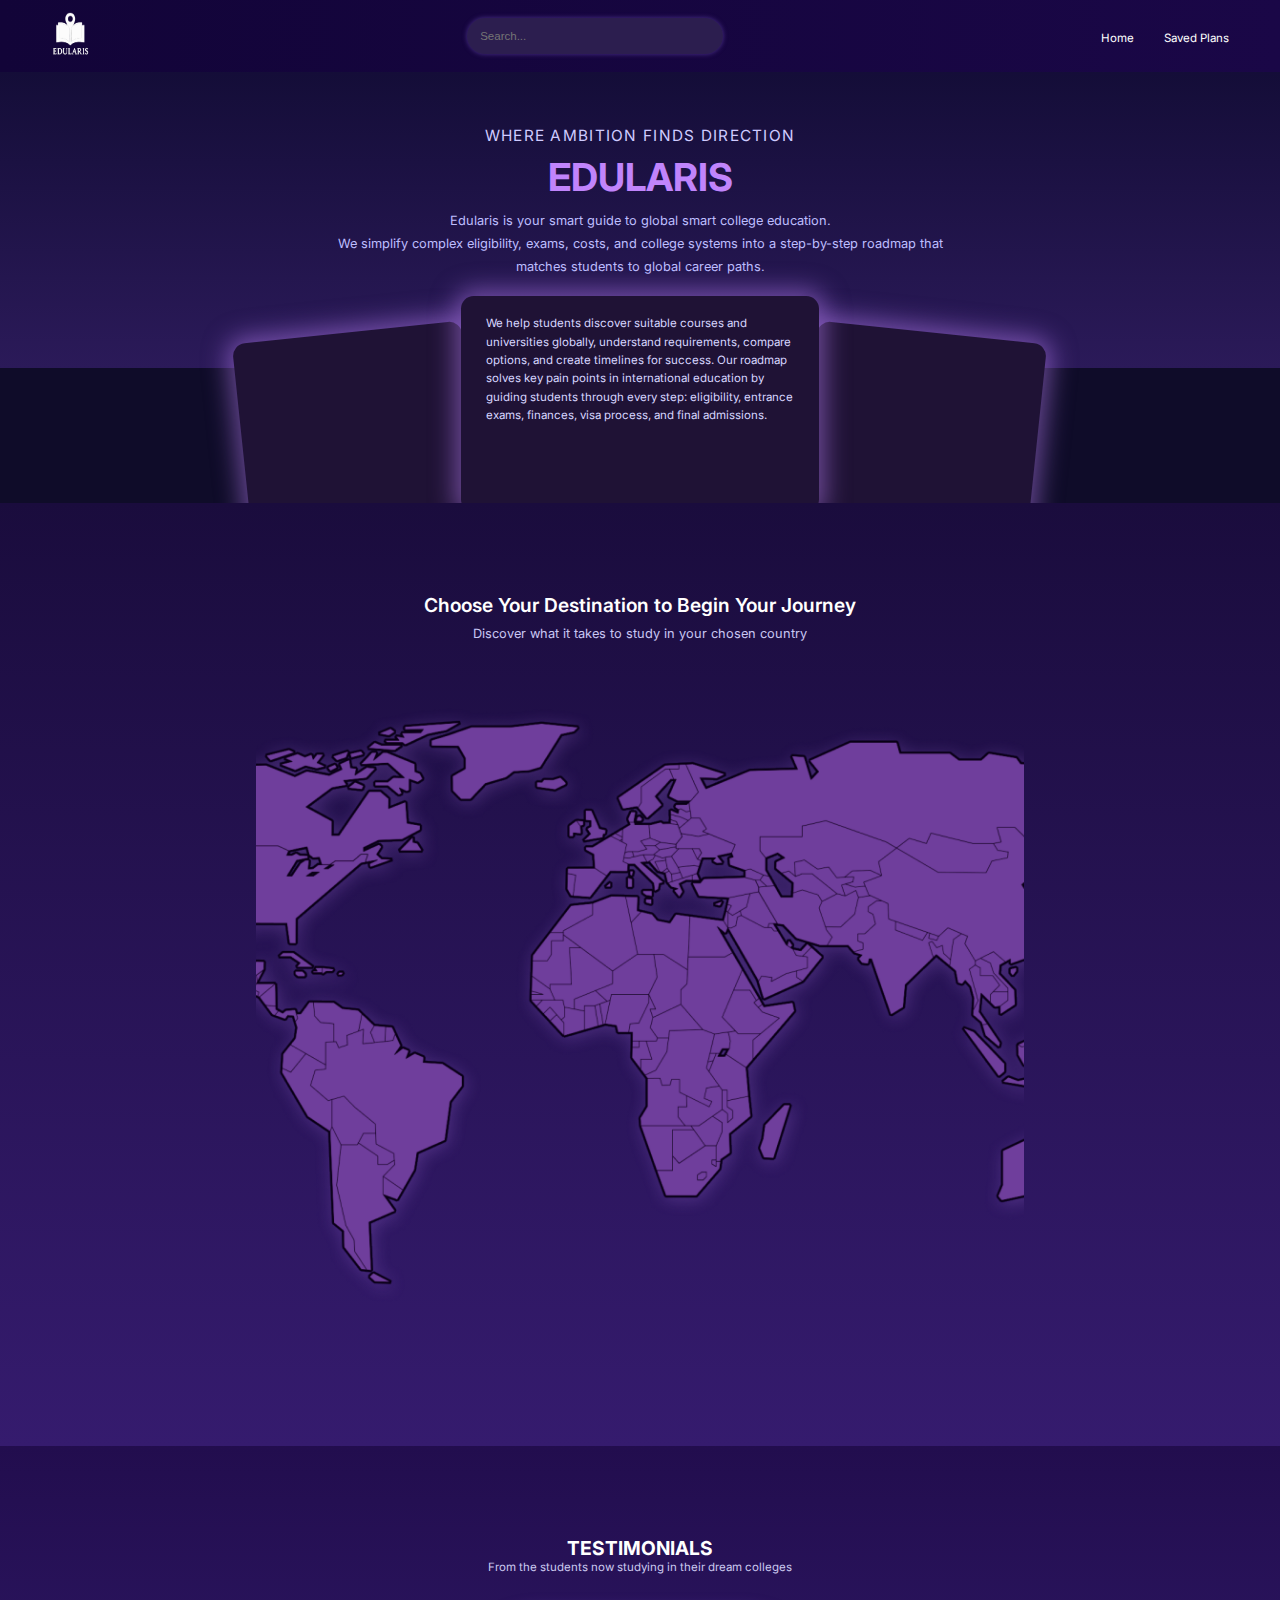
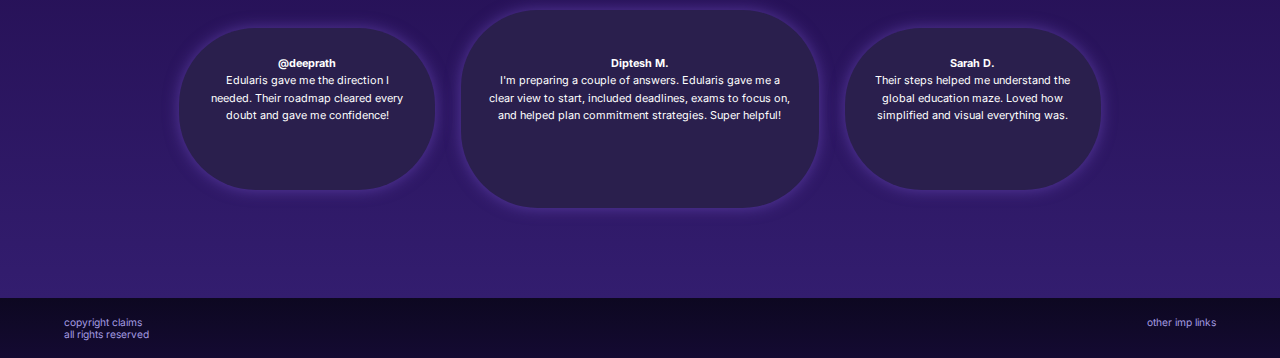
==== docs/index.html @ 0e7fc8b9 "Create index.html" ====
<!DOCTYPE html>
<html lang="en">
<head>
  <meta charset="UTF-8" />
  <meta name="viewport" content="width=device-width, initial-scale=1.0"/>
  <title>Edularis</title>
  <link href="https://fonts.googleapis.com/css2?family=Inter:wght@400;500;600;700;800&display=swap" rel="stylesheet" />
  <style>
    * {
      margin: 0;
      padding: 0;
      box-sizing: border-box;
    }

    .l {
      height: 5vh;
      width: 3vw;
    }

    body {
      font-family: 'Inter', sans-serif;
      background: #0F0C29;
      color: #ffffff;
      overflow-x: hidden;
    }

    header {
      height: 8vh;
      display: flex;
      align-items: center;
      justify-content: space-between;
      padding: 0 4vw;
      background: linear-gradient(90deg, #120438, #1a0747);
      box-shadow: 0 2px 10px rgba(0, 0, 0, 0.3);
    }

    .search-bar {
      flex: 1;
      display: flex;
      justify-content: center;
      padding: 0 2vw;
    }

    .search-bar input {
      width: 20vw;
      height: 4vh;
      border-radius: 2vw;
      border: none;
      padding: 0 1vw;
      font-size: 0.9vw;
      background: #2c1e4f;
      color: #fff;
      box-shadow: 0 0 5px rgba(128, 90, 213, 0.5);
      outline: none;
    }

    .centered {
      text-align: center;
      padding-top: 6vh;
      background: linear-gradient(180deg, #140d38 0%, #2b1a59 100%);
      padding-bottom: 10vh;
    }

    .tagline {
      font-size: 1.2vw;
      letter-spacing: 0.1vw;
      color: #CFCBFF;
    }

    .title {
      font-size: 3vw;
      font-weight: 700;
      color: #C084FC;
      margin: 1vh 0;
    }

    .desc {
      font-size: 1vw;
      width: 50vw;
      margin: 0 auto;
      line-height: 1.8;
      color: #BEBEFF;
    }

    .boxes-container {
      display: flex;
      justify-content: center;
      gap: 2vw;
      margin-top: -6vh;
      position: relative;
      z-index: 2;
    }

    .info-box {
      background: #1f1235;
      width: 18vw;
      padding: 2vh 2vw;
      border-radius: 1vw;
      box-shadow: 0 0 25px 6px rgba(192, 132, 252, 0.5);
      font-size: 0.9vw;
      color: #D8D6FF;
      line-height: 1.6;
      position: relative;
    }

    .center {
      top: -2vh;
      height: 24vh;
      width: 28vw;
    }

    .rotate-left {
      transform: rotate(-6deg);
      height: 25vh;
      top: 2vh;
      left: 3vw;
    }

    .rotate-right {
      transform: rotate(6deg);
      height: 25vh;
      top: 2vh;
      left: -3vw;
      z-index: -1;
    }

    .img {
      width: 60vw;
      height: 75vh;
      object-fit: cover;
      border-radius: 1vw;
    }

    .mapp {
      z-index: 6;
      position: relative;
      background: linear-gradient(180deg, #1a0c3d 0%, #351b6e 100%);
      padding: 10vh 0;
    }

    .map-section {
      text-align: center;
      margin-top: -4vh;
      padding: 0;
      background: linear-gradient(180deg, #1a0c3d 0%, #351b6e 100%);
      position: relative;
    }

    .map-section h2 {
      font-size: 1.5vw;
      font-weight: 600;
      margin-bottom: 1vh;
    }

    .map-section p {
      font-size: 1vw;
      color: #c9c7f3;
      margin-bottom: 4vh;
    }

    .clickable-india {
      position: absolute;
      top: 33%; 
      left: 67.5%; 
      width: 4vw;
      height: 5vw;
      background-color: rgba(255, 0, 0, 0); 
      border-radius: 50%;
      z-index: 10;
      cursor: pointer;
    }

    .testimonials {
      text-align: center;
      padding: 10vh 0;
      background: linear-gradient(180deg, #220d4e, #331d6f);
    }

    .testimonials h2 {
      font-size: 1.5vw;
      font-weight: 700;
    }

    .testimonials p {
      font-size: 0.9vw;
      color: #cccaf0;
      margin-bottom: 4vh;
    }

    .testimonial-cards {
      display: flex;
      justify-content: center;
      align-items: center;
      gap: 2vw;
      padding: 0 5vw;
    }

    #cardm {
      width: 28vw;
      height: 22vh;
      padding-top: 5vh;
    }

    .card {
      background: #2a1f4d;
      padding: 2vh 2vw;
      border-radius: 6vw;
      width: 20vw;
      text-align: center;
      padding-top: 3vh;
      height: 18vh;
      font-size: 0.85vw;
      line-height: 1.6;
      box-shadow: 0 0 15px rgba(128, 90, 213, 0.5);
    }

    .footer {
      padding: 2vh 5vw;
      display: flex;
      justify-content: space-between;
      font-size: 0.8vw;
      color: #a59de2;
      background: linear-gradient(180deg, #0d0821, #140a32);
    }
  </style>
</head>
<body>
  <header>
    <div><img class="l" src="logo.png" alt="logo"></div>
    <div class="search-bar">
      <input type="text" placeholder="Search..." />
    </div>
    <nav>
      <a href="#" style="margin-right: 2vw; color: white; text-decoration: none; font-size: 0.9vw;">Home</a>
      <a href="#" style="color: white; text-decoration: none; font-size: 0.9vw;">Saved Plans</a>
    </nav>
  </header>

  <section class="centered">
    <div class="tagline">WHERE AMBITION FINDS DIRECTION</div>
    <div class="title">EDULARIS</div>
    <div class="desc">
      Edularis is your smart guide to global smart college education.<br />
      We simplify complex eligibility, exams, costs, and college systems into a step-by-step roadmap that matches
      students to global career paths.
    </div>
  </section>

  <section class="boxes-container">
    <div class="info-box rotate-left"></div>
    <div class="info-box center">
      We help students discover suitable courses and universities globally, understand requirements, compare
      options, and create timelines for success. Our roadmap solves key pain points in international education by guiding students through every step:
      eligibility, entrance exams, finances, visa process, and final admissions. 
    </div>
    <div class="info-box rotate-right"></div>
  </section>

  <section class="map-section">
    <div class="mapp">
      <h2>Choose Your Destination to Begin Your Journey</h2>
      <p>Discover what it takes to study in your chosen country</p>
      <div style="position: relative; display: inline-block;">
        <img class="img" src="image.png" alt="India Map"/>
        <a class="clickable-india" href="../2nd-page/index2.html" title="Click India"></a>
      </div>
    </div>
  </section>

  <section class="testimonials">
    <h2>TESTIMONIALS</h2>
    <p>From the students now studying in their dream colleges</p>
    <div class="testimonial-cards">
      <div class="card">
        <strong>@deeprath</strong><br />
        Edularis gave me the direction I needed. Their roadmap cleared every doubt and gave me confidence!
      </div>
      <div class="card" id="cardm">
        <strong>Diptesh M.</strong><br />
        I'm preparing a couple of answers. Edularis gave me a clear view to start, included deadlines, exams to
        focus on, and helped plan commitment strategies. Super helpful!
      </div>
      <div class="card">
        <strong>Sarah D.</strong><br />
        Their steps helped me understand the global education maze. Loved how simplified and visual everything
        was.
      </div>
    </div>
  </section>

  <footer class="footer">
    <div>copyright claims<br />all rights reserved</div>
    <div>other imp links</div>
  </footer>
</body>
</html>
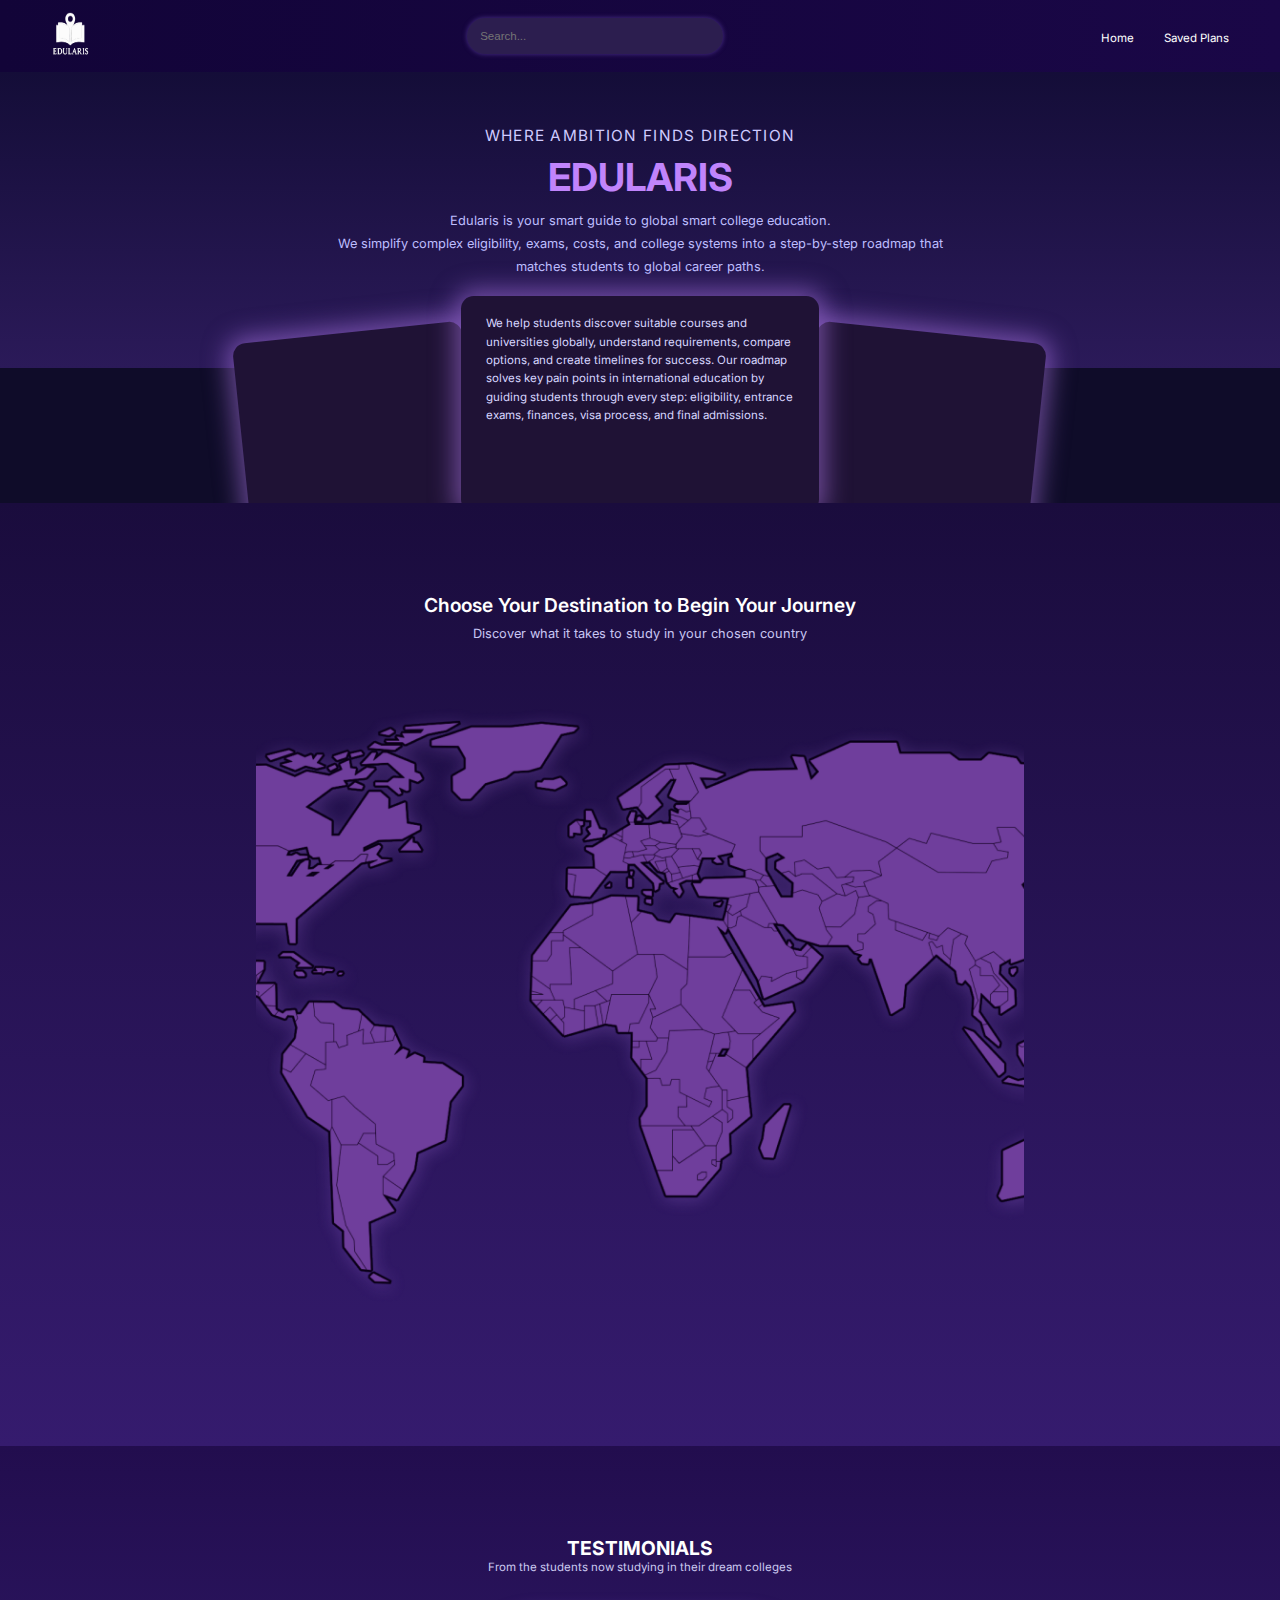
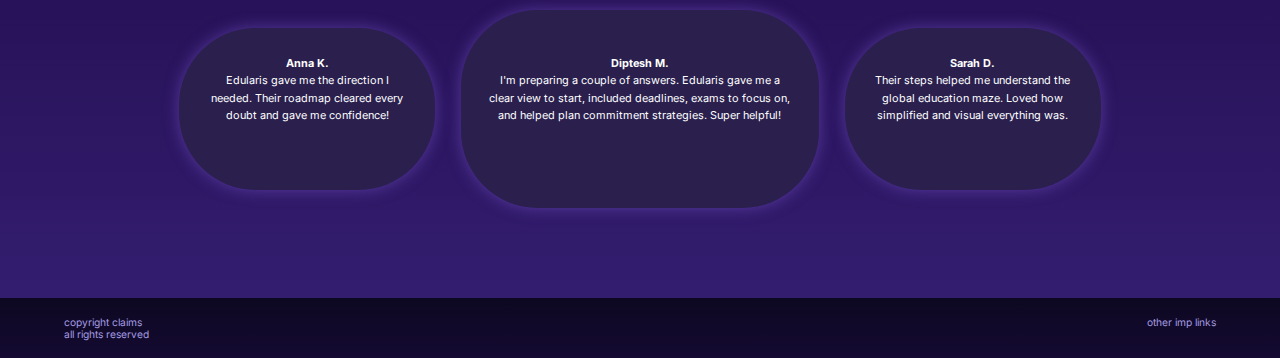
==== commit 0f302342: "Update index.html" ====
--- a/docs/index.html
+++ b/docs/index.html
@@ -263,7 +263,7 @@
       <p>Discover what it takes to study in your chosen country</p>
       <div style="position: relative; display: inline-block;">
         <img class="img" src="image.png" alt="India Map"/>
-        <a class="clickable-india" href="../2nd-page/index2.html" title="Click India"></a>
+        <a class="clickable-india" href="2nd-page/index2.html" title="Click India"></a>
       </div>
     </div>
   </section>
@@ -273,7 +273,7 @@
     <p>From the students now studying in their dream colleges</p>
     <div class="testimonial-cards">
       <div class="card">
-        <strong>@deeprath</strong><br />
+        <strong>Anna K.</strong><br />
         Edularis gave me the direction I needed. Their roadmap cleared every doubt and gave me confidence!
       </div>
       <div class="card" id="cardm">
